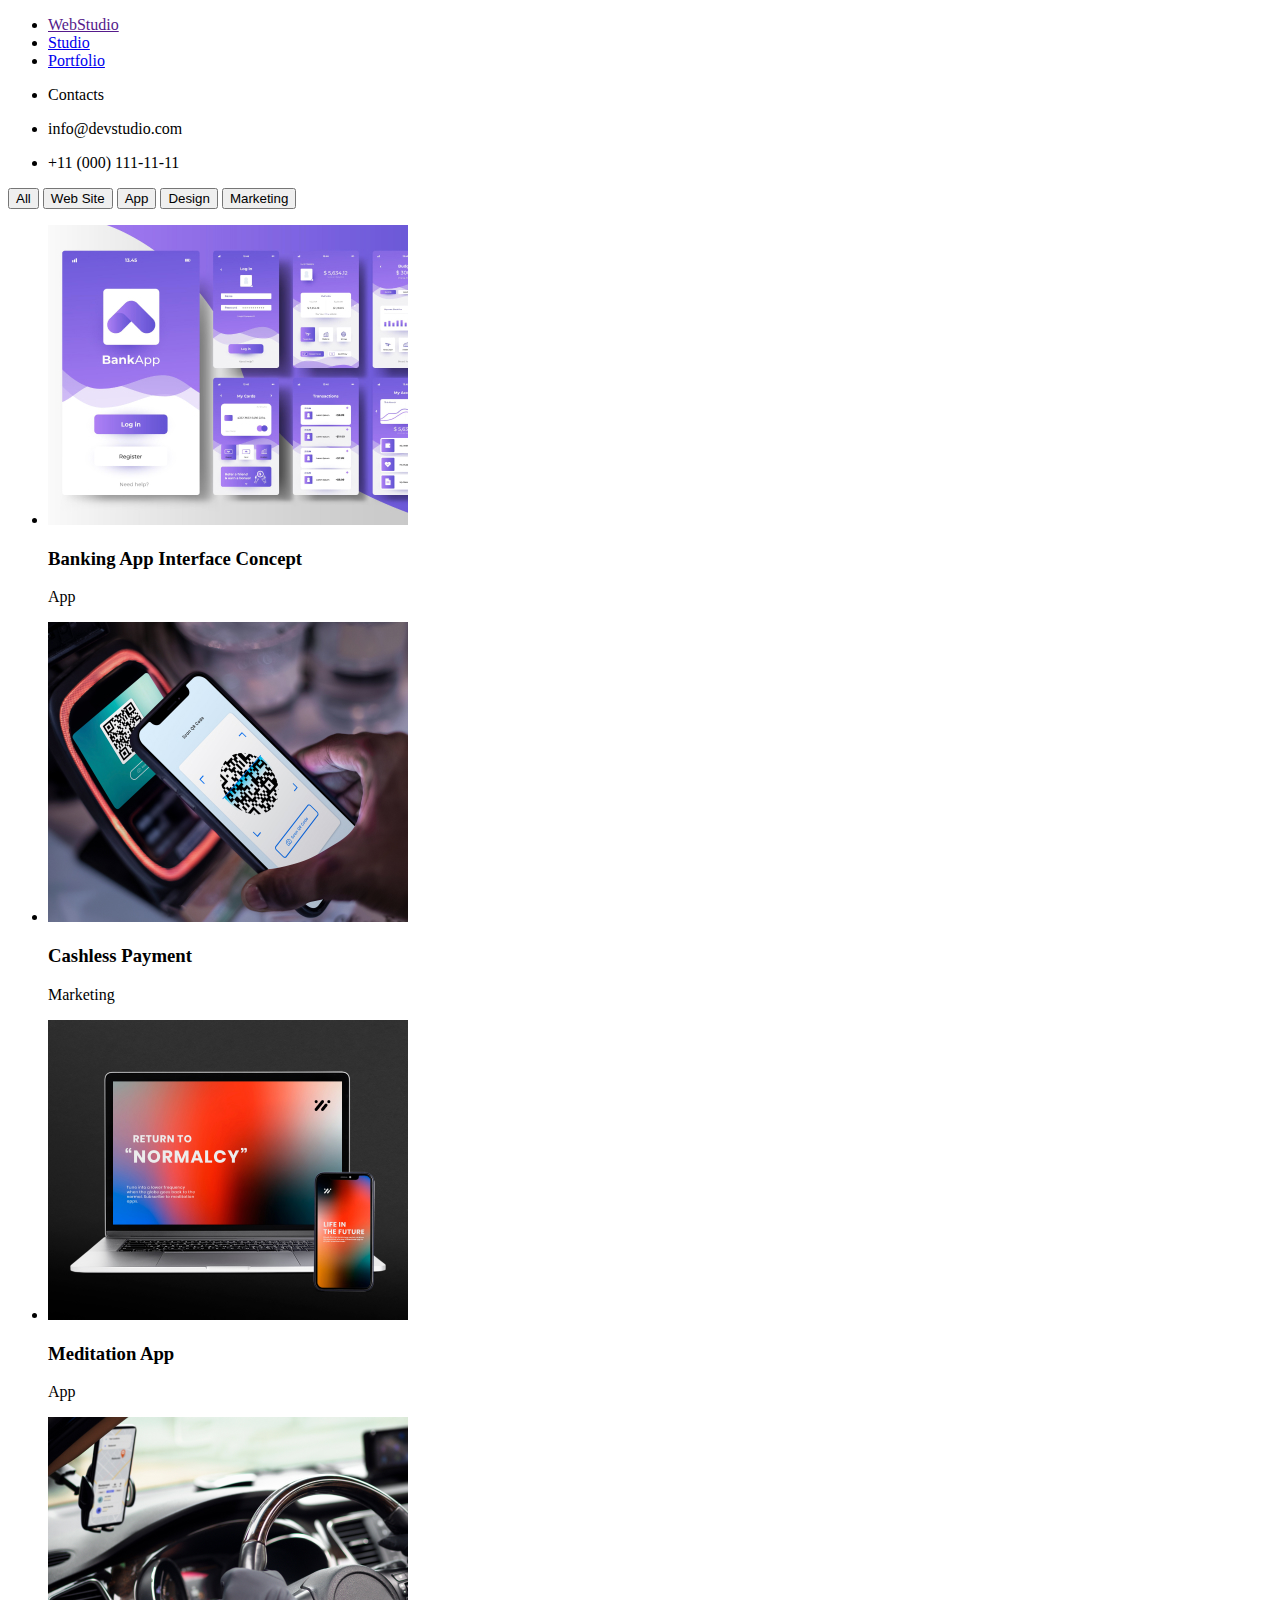
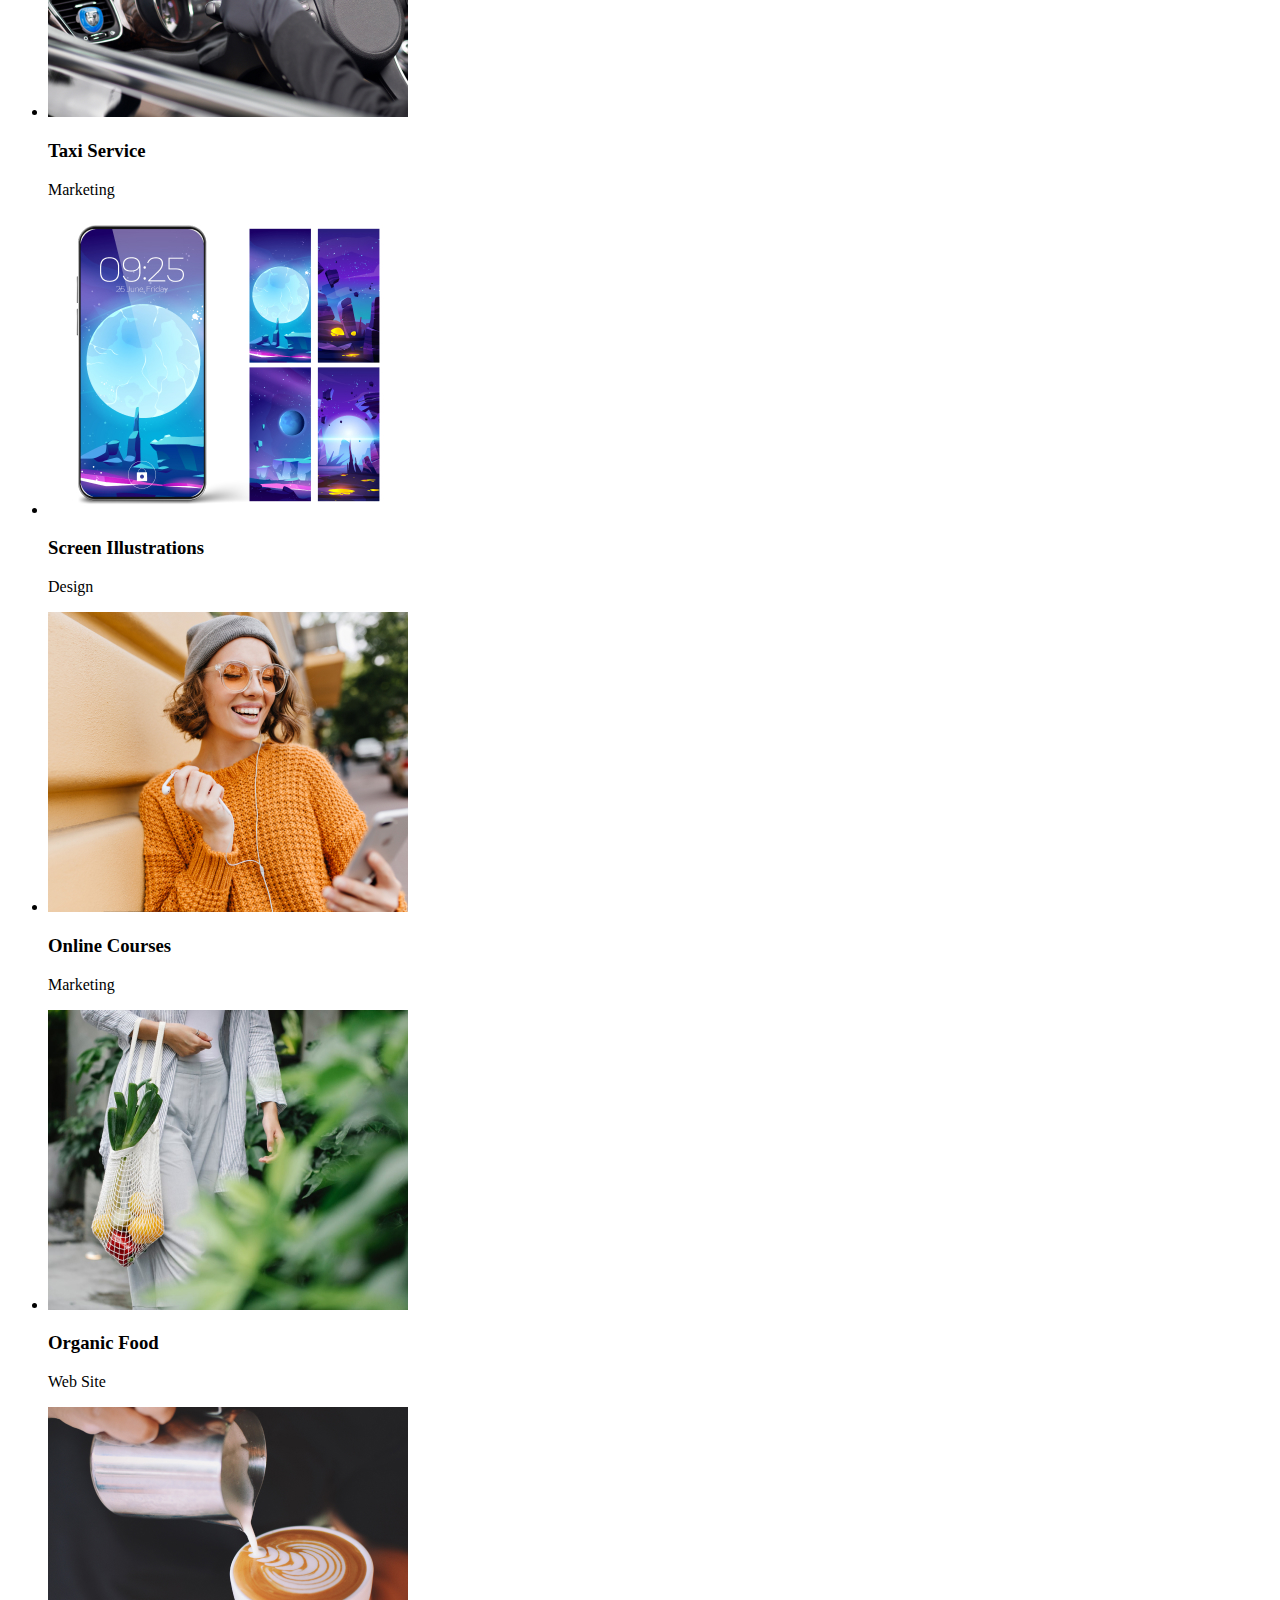
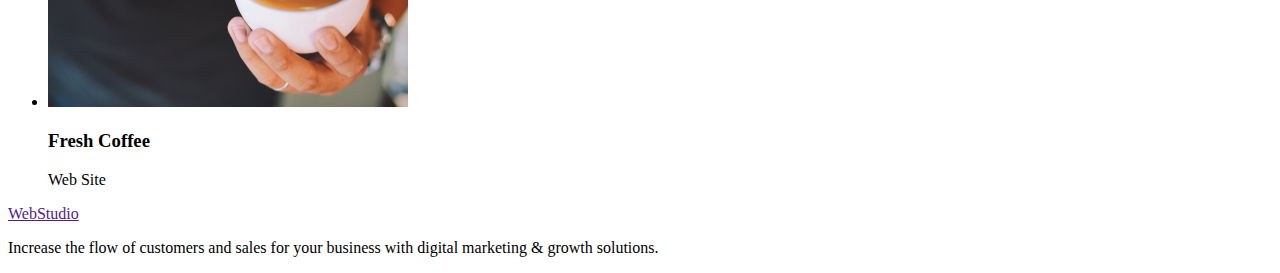
==== portfolio.html @ badaf7a5 "summary" ====
<!DOCTYPE html>
<html lang="en">
  <head>
    <meta charset="UTF-8" />
    <meta name="webstudio" content="Portfolio" />
    <title>Portfolio</title>
  </head>
  <body>
    <header>
      <nav>
        <ul>
          <li><a href=""> WebStudio </a></li>
          <li><a href="index.html"> Studio</a></li>
          <li><a href="portfolio.html">Portfolio</a></li>
          <li><p>Contacts</p></li>
        </ul>
      </nav>
      <ul>
        <li><p>info@devstudio.com</p></li>
        <li><p>+11 (000) 111-11-11</p></li>
      </ul>
    </header>
    <main>
      <section>
        <button type="button">All</button>
        <button type="button">Web Site</button>
        <button type="button">App</button>
        <button type="button">Design</button>
        <button type="button">Marketing</button>
      </section>
      <section>
        <ul>
          <li>
            <img
              src="images/portfolio1.jpg"
              alt="smartphone screens with banking application"
              width="360"
              height="300"
            />
            <h3>Banking App Interface Concept</h3>
            <p>App</p>
          </li>
          <li>
            <img
              src="images/portfolio2.jpg"
              alt="smartphone screen with qr code"
              width="360"
              height="300"
            />
            <h3>Cashless Payment</h3>
            <p>Marketing</p>
          </li>
          <li>
            <img
              src="images/portfolio3.jpg"
              alt="a laptop with a display screen and a smartphone with the same screen"
              width="360"
              height="300"
            />
            <h3>Meditation App</h3>
            <p>App</p>
          </li>
          <li>
            <img
              src="images/portfolio4.jpg"
              alt="car interior and gloved hands on the steering wheel, smartphone with a map above the steering wheel"
              width="360"
              height="300"
            />
            <h3>Taxi Service</h3>
            <p>Marketing</p>
          </li>
          <li>
            <img
              src="images/portfolio5.jpg"
              alt="smartphone screens with screensaver"
              width="360"
              height="300"
            />
            <h3>Screen Illustrations</h3>
            <p>Design</p>
          </li>
          <li>
            <img
              src="images/portfolio6.jpg"
              alt="a smiling woman in a gray cap, glasses and a yellow sweater holds a smartphone in her hand"
              width="360"
              height="300"
            />
            <h3>Online Courses</h3>
            <p>Marketing</p>
          </li>
          <li>
            <img
              src="images/portfolio8.jpg"
              alt="silhouette of a woman holding a bag in her hand with vegetables"
              width="360"
              height="300"
            />
            <h3>Organic Food</h3>
            <p>Web Site</p>
          </li>

          <li>
            <img
              src="images/portfolio9.jpg"
              alt="a cup of coffee with frothed milk poured"
              width="360"
              height="300"
            />
            <h3>Fresh Coffee</h3>
            <p>Web Site</p>
          </li>
        </ul>
      </section>
    </main>
    <footer>
      <div>
        <a href=""> WebStudio </a>
        <p>
          Increase the flow of customers and sales for your business with
          digital marketing & growth solutions.
        </p>
      </div>
    </footer>
  </body>
</html>
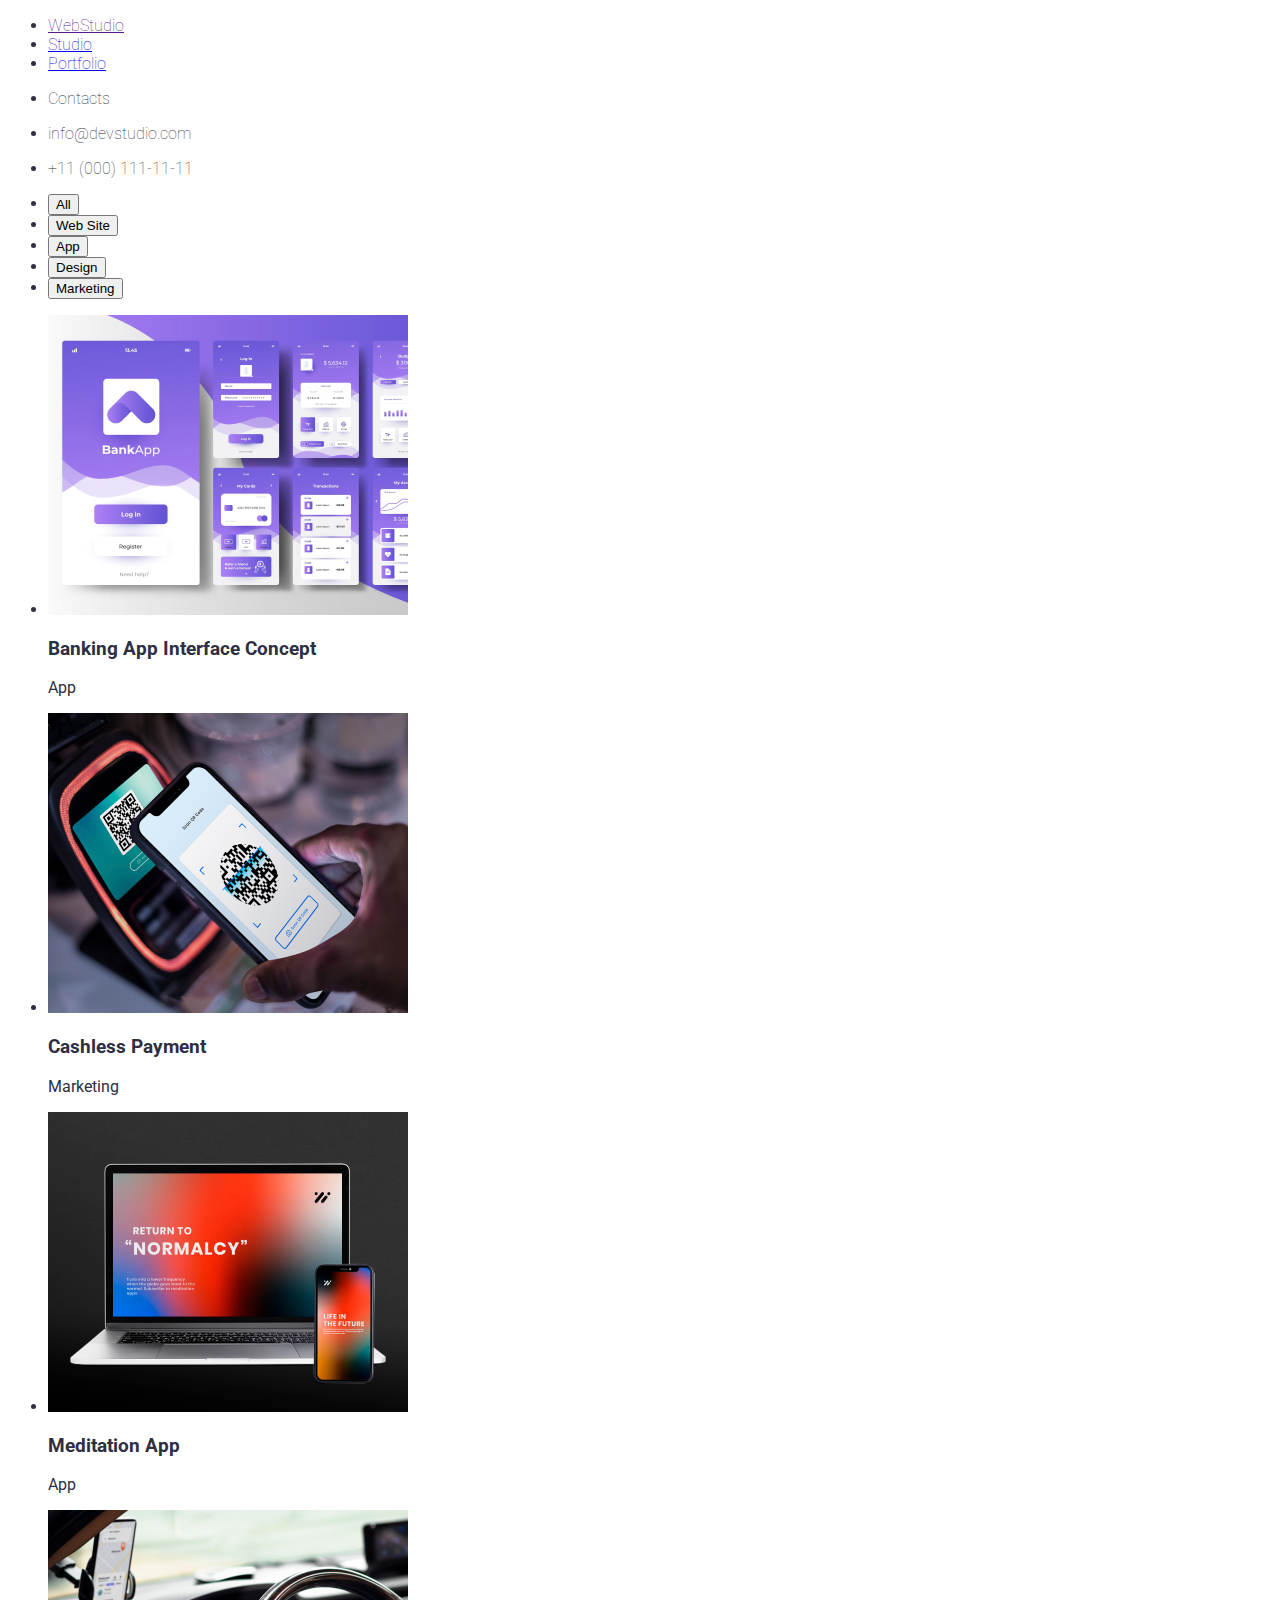
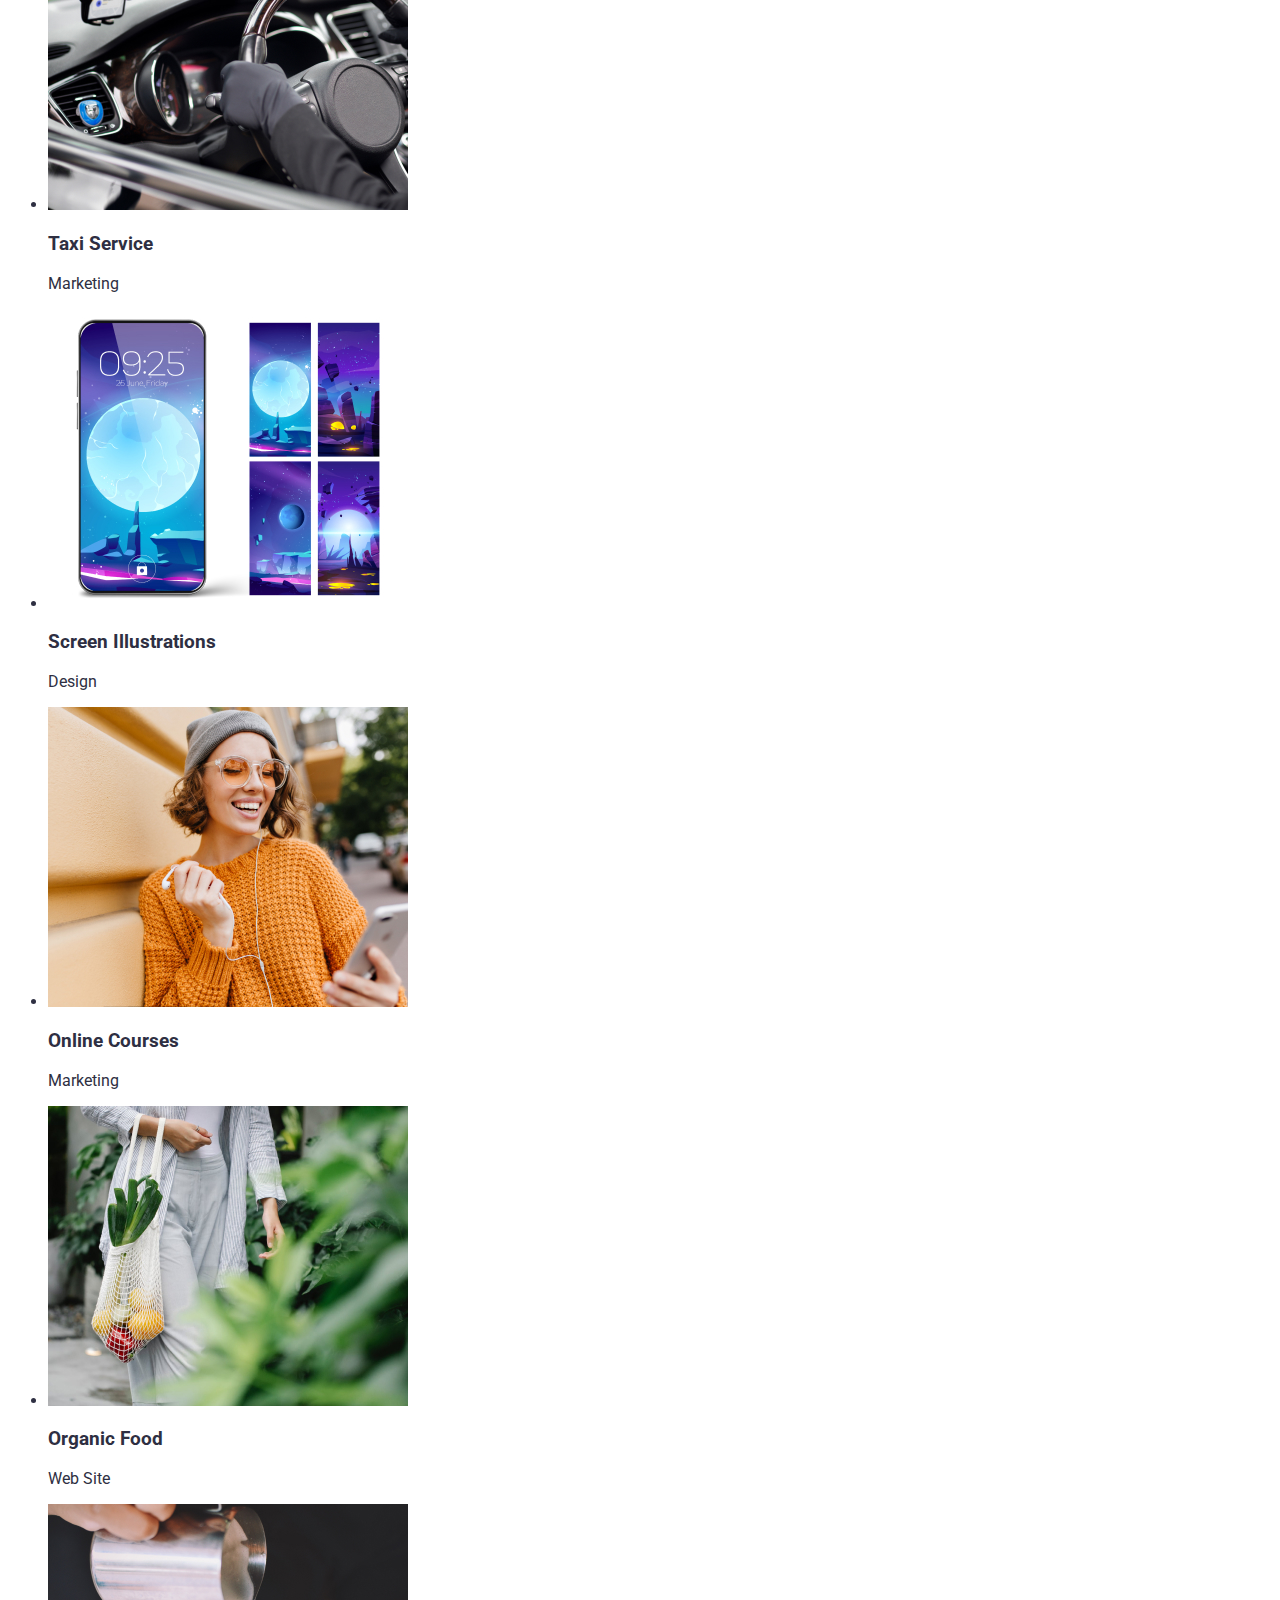
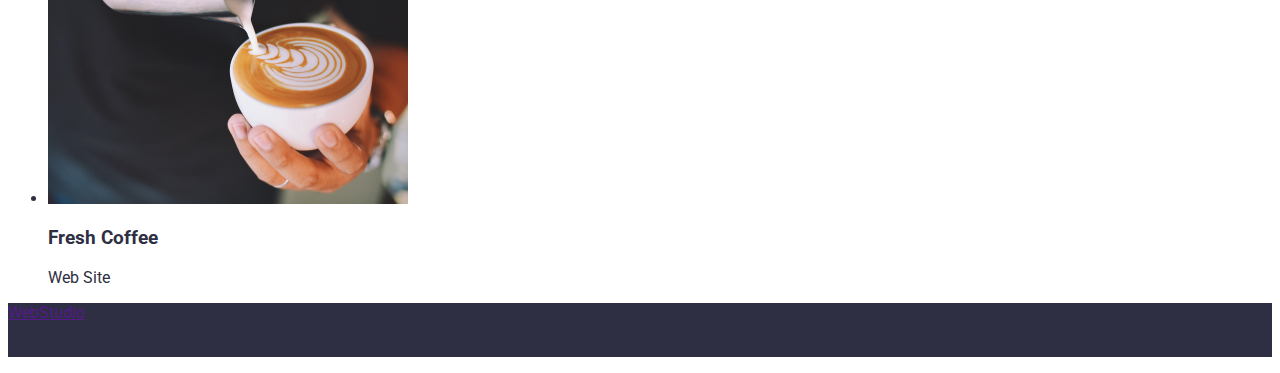
==== commit 077978eb: "summary" ====
--- a/portfolio.html
+++ b/portfolio.html
@@ -4,6 +4,13 @@
     <meta charset="UTF-8" />
     <meta name="webstudio" content="Portfolio" />
     <title>Portfolio</title>
+    <link rel="preconnect" href="https://fonts.googleapis.com" />
+    <link rel="preconnect" href="https://fonts.gstatic.com" crossorigin />
+    <link
+      href="https://fonts.googleapis.com/css2?family=Montserrat:wght@400;700&family=Raleway:wght@800&family=Roboto:wght@400;500;700;900&display=swap"
+      rel="stylesheet"
+    />
+    <link rel="stylesheet" href="./css/styles.css" />
   </head>
   <body>
     <header>
@@ -22,11 +29,23 @@
     </header>
     <main>
       <section>
-        <button type="button">All</button>
-        <button type="button">Web Site</button>
-        <button type="button">App</button>
-        <button type="button">Design</button>
-        <button type="button">Marketing</button>
+        <ul class="navi-button">
+          <li>
+            <a class="navi-button"><button type="button">All</button></a>
+          </li>
+          <li>
+            <a class="navi-button"><button type="button">Web Site</button></a>
+          </li>
+          <li>
+            <a class="navi-button"><button type="button">App</button></a>
+          </li>
+          <li>
+            <a class="navi-button"><button type="button">Design</button></a>
+          </li>
+          <li>
+            <a class="navi-button"><button type="button">Marketing</button></a>
+          </li>
+        </ul>
       </section>
       <section>
         <ul>
--- a/css/styles.css
+++ b/css/styles.css
@@ -0,0 +1,90 @@
+body {
+  font-family: "Roboto", sans-serif;
+  color: #2e2f42;
+  background-color: #ffffff;
+}
+header {
+  color: #2e2f42;
+  font-weight: 48;
+}
+.logo-web {
+  font-family: "Raleway", sans-serif;
+  color: #4d5ae5;
+  font-size: 18px;
+}
+
+.logo-studio {
+  font-family: "Raleway", sans-serif;
+  color: #2e2f42;
+  font-size: 18px;
+}
+.navi-link a {
+  color: #2e2f42;
+  text-decoration: none;
+}
+.navi-link a:hover,
+.navi-link a:focus {
+  color: red;
+  text-decoration: none;
+  font-size: 16px;
+}
+.contacts-links a {
+  color: #434455;
+  text-decoration: none;
+}
+.contacts-links a:hover,
+.contacts-links a:focus {
+  color: red;
+  text-decoration: none;
+  font-size: 16px;
+}
+.hero {
+  color: #ffffff;
+  background-color: #2e2f42;
+  font-size: 56px;
+}
+.servis-button {
+  background-color: #4d5ae5;
+  color: #ffffff;
+  font-size: 16px;
+}
+.servis-button:hover,
+.servis-button:focus {
+  background-color: #ffffff;
+  color: #4d5ae5;
+}
+.feature-header {
+  color: #2e2f42;
+  font-size: 20px;
+}
+.feature {
+  color: #434455;
+  font-size: 16px;
+}
+.section-header {
+  color: #2e2f42;
+  font-size: 36px;
+}
+.team {
+  background-color: #f4f4fd;
+}
+.team-name h3 {
+  color: #2e2f42;
+  font-size: 20px;
+}
+.team-name-item p {
+  color: #434455;
+  font-size: 16px;
+}
+footer {
+  background-color: #2e2f42;
+}
+.logo-studio-footer {
+  font-family: "Raleway", sans-serif;
+  color: #f4f4fd;
+  font-size: 18px;
+}
+.footer-tekst {
+  color: #f4f4fd;
+  font-size: 16px;
+}
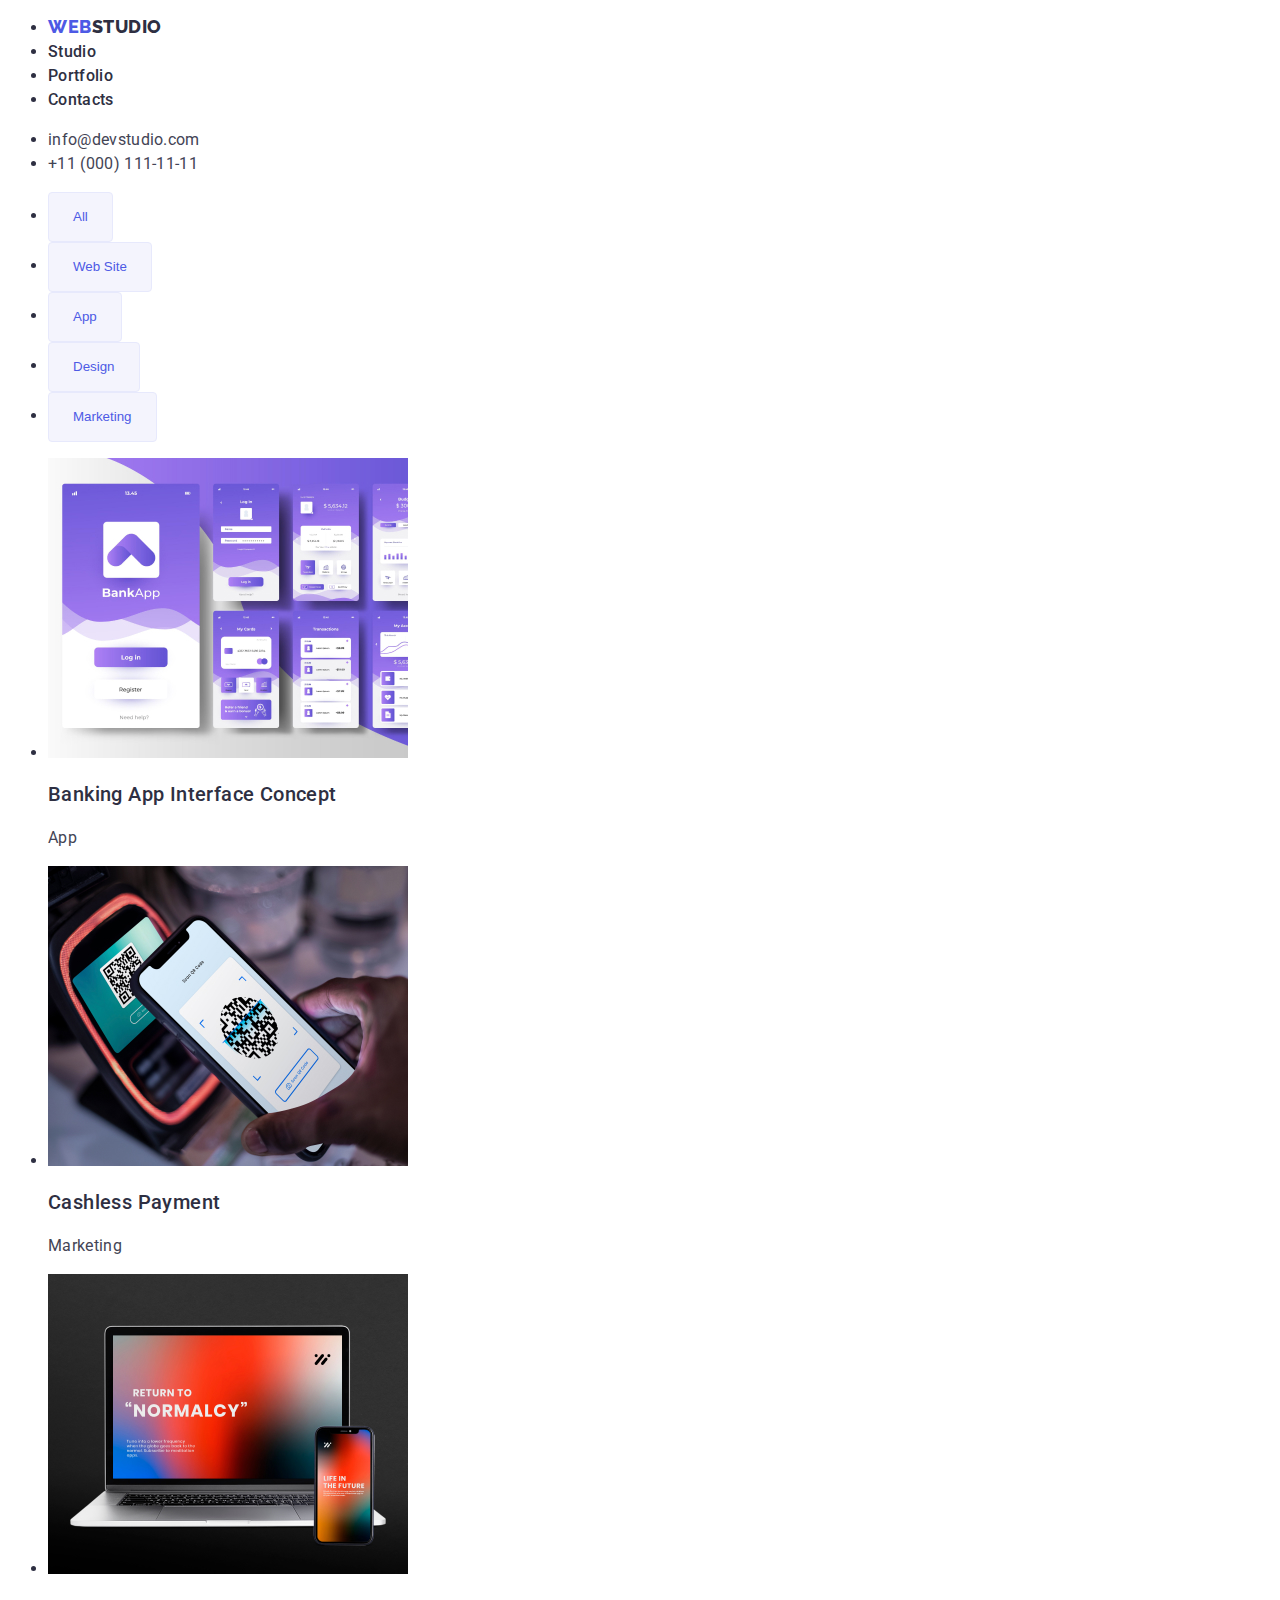
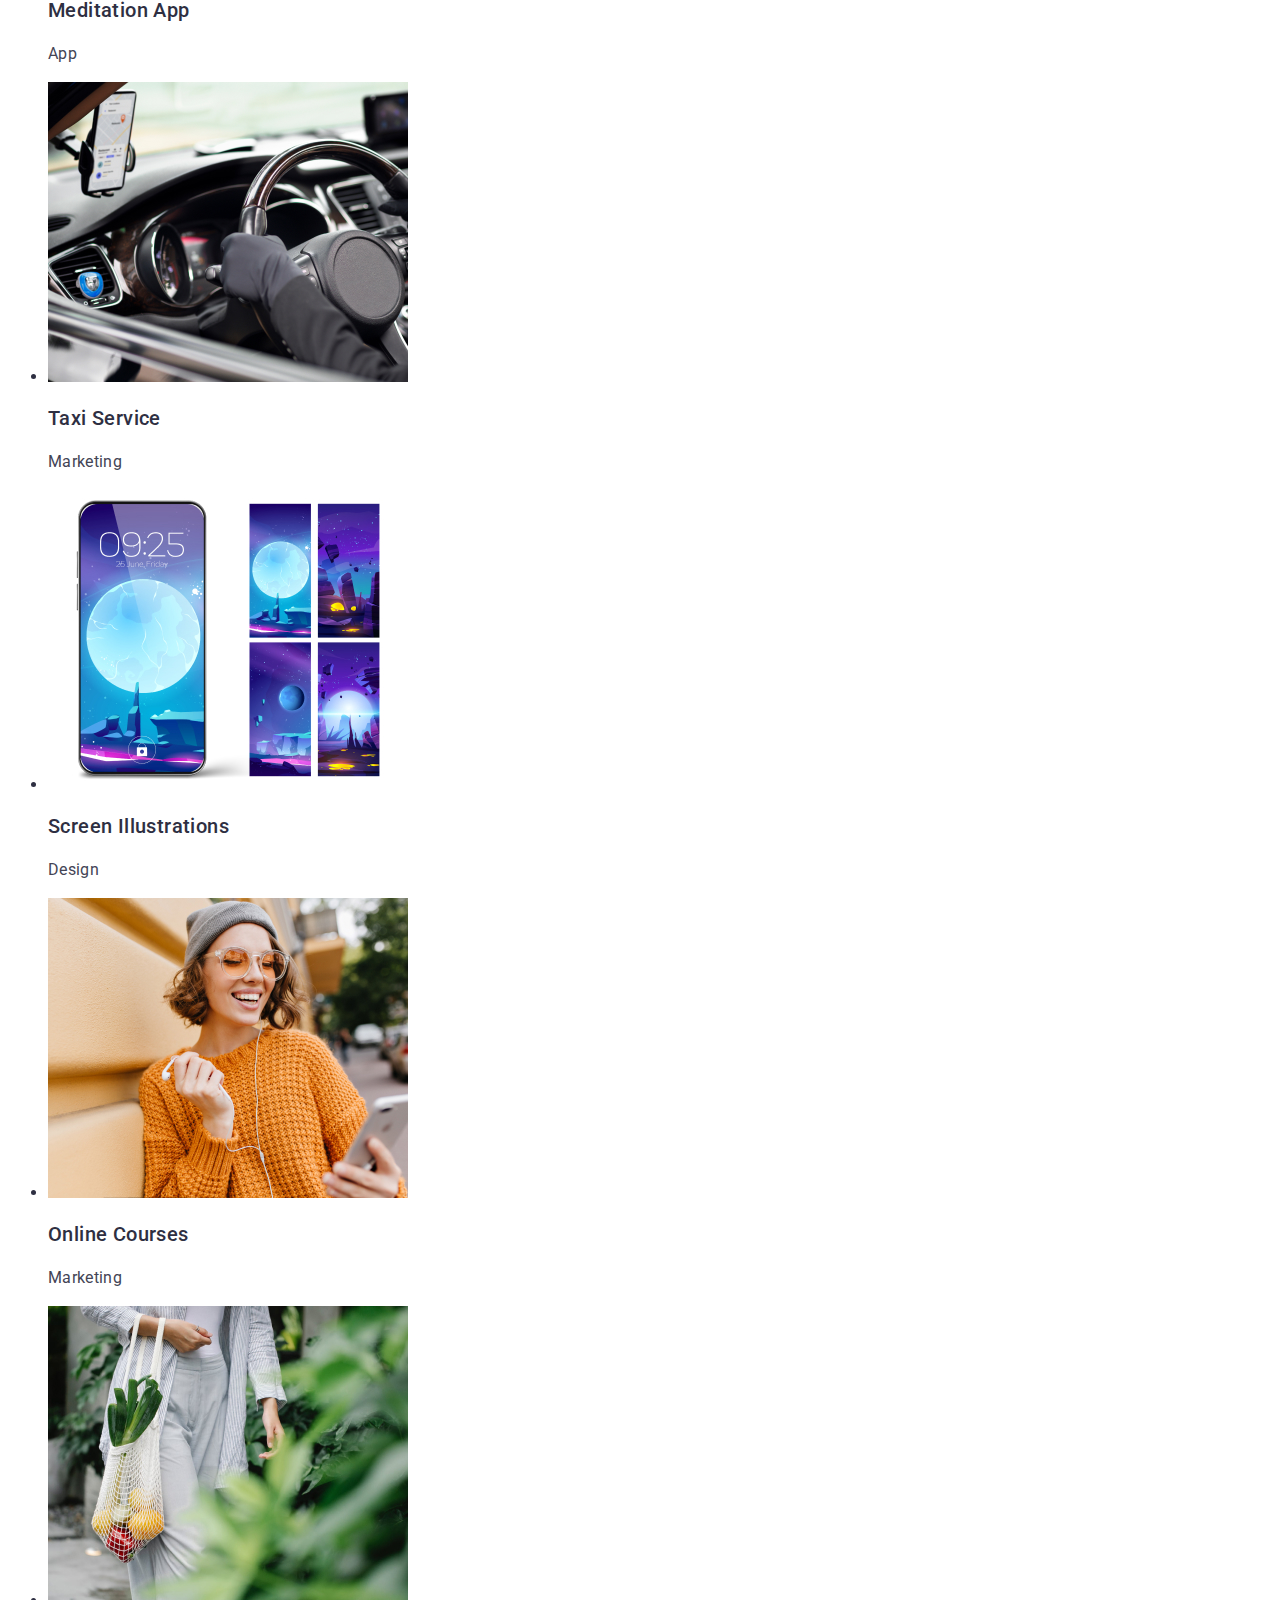
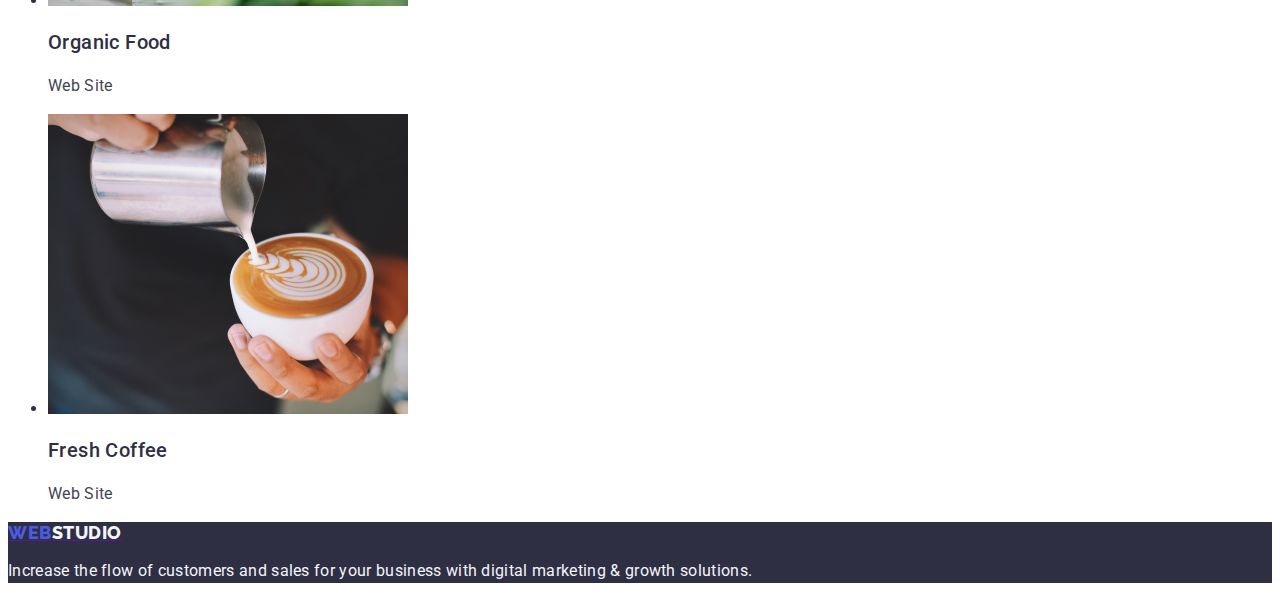
==== commit 204a3c91: "summary" ====
--- a/portfolio.html
+++ b/portfolio.html
@@ -15,40 +15,43 @@
   <body>
     <header>
       <nav>
-        <ul>
-          <li><a href=""> WebStudio </a></li>
+        <ul class="navi-link">
+          <li>
+            <a href="">
+              <span class="logo-web"> WEB</span
+              ><span class="logo-studio">STUDIO</span>
+            </a>
+          </li>
           <li><a href="index.html"> Studio</a></li>
           <li><a href="portfolio.html">Portfolio</a></li>
-          <li><p>Contacts</p></li>
+          <li><a href="">Contacts</a></li>
         </ul>
       </nav>
-      <ul>
-        <li><p>info@devstudio.com</p></li>
-        <li><p>+11 (000) 111-11-11</p></li>
+      <ul class="contacts-links">
+        <li><a href="mailto:info@devstudio.com">info@devstudio.com</a></li>
+        <li><a href="tel:+11(000)1111111">+11 (000) 111-11-11</a></li>
       </ul>
     </header>
     <main>
       <section>
         <ul class="navi-button">
+          <li><button type="button">All</button></li>
           <li>
-            <a class="navi-button"><button type="button">All</button></a>
+            <button type="button">Web Site</button>
           </li>
           <li>
-            <a class="navi-button"><button type="button">Web Site</button></a>
+            <button type="button">App</button>
           </li>
           <li>
-            <a class="navi-button"><button type="button">App</button></a>
+            <button type="button">Design</button>
           </li>
           <li>
-            <a class="navi-button"><button type="button">Design</button></a>
-          </li>
-          <li>
-            <a class="navi-button"><button type="button">Marketing</button></a>
+            <button type="button">Marketing</button>
           </li>
         </ul>
       </section>
       <section>
-        <ul>
+        <ul class="photo-name photo-name-item">
           <li>
             <img
               src="images/portfolio1.jpg"
@@ -134,13 +137,14 @@
       </section>
     </main>
     <footer>
-      <div>
-        <a href=""> WebStudio </a>
-        <p>
-          Increase the flow of customers and sales for your business with
-          digital marketing & growth solutions.
-        </p>
-      </div>
+      <a href="">
+        <span class="logo-web"> WEB</span
+        ><span class="logo-studio-footer">STUDIO</span>
+      </a>
+      <p class="footer-tekst">
+        Increase the flow of customers and sales for your business with digital
+        marketing & growth solutions.
+      </p>
     </footer>
   </body>
 </html>
--- a/css/styles.css
+++ b/css/styles.css
@@ -1,3 +1,12 @@
+:root {
+  --navy-blue: #2e2f42;
+  --iris: #4d5ae5;
+  --slate: #434455;
+  --cloud: #f4f4fd;
+  --cornflower: #e7e9fc;
+  --ocean: #404bbf;
+}
+
 body {
   font-family: "Roboto", sans-serif;
   color: #2e2f42;
@@ -8,83 +17,183 @@
   font-weight: 48;
 }
 .logo-web {
-  font-family: "Raleway", sans-serif;
-  color: #4d5ae5;
+  color: var(--iris, #4d5ae5);
+  font-family: Raleway;
   font-size: 18px;
+  font-style: normal;
+  font-weight: 800;
+  line-height: 21px;
+  letter-spacing: 0.54px;
+  text-transform: uppercase;
 }
 
 .logo-studio {
-  font-family: "Raleway", sans-serif;
-  color: #2e2f42;
+  color: var(--navyblue, #2e2f42);
+  font-family: Raleway;
   font-size: 18px;
+  font-style: normal;
+  font-weight: 800;
+  line-height: 21px; /* 116.667% */
+  letter-spacing: 0.54px;
+  text-transform: uppercase;
 }
 .navi-link a {
-  color: #2e2f42;
   text-decoration: none;
+  color: var(--navyblue, #2e2f42);
+
+  font-size: 16px;
+  font-style: normal;
+  font-weight: 500;
+  line-height: 24px;
+  letter-spacing: 0.32px;
 }
 .navi-link a:hover,
 .navi-link a:focus {
-  color: red;
+  width: 48px;
+  height: 52px;
+  padding-bottom: 0px;
+  flex-direction: column;
+  align-items: flex-start;
+  gap: 20px;
+  flex-shrink: 0;
+  color: #404bbf;
   text-decoration: none;
   font-size: 16px;
 }
 .contacts-links a {
-  color: #434455;
   text-decoration: none;
+  color: var(--slate, #434455);
+  font-size: 16px;
+  font-style: normal;
+  font-weight: 400;
+  line-height: 24px;
+  letter-spacing: 0.32px;
 }
 .contacts-links a:hover,
 .contacts-links a:focus {
-  color: red;
+  width: 153px;
+  height: 24px;
+  justify-content: center;
+  align-items: center;
+  flex-shrink: 0;
+  color: #404bbf;
   text-decoration: none;
   font-size: 16px;
 }
 .hero {
-  color: #ffffff;
   background-color: #2e2f42;
   font-size: 56px;
+  text-align: center;
+  color: var(--white, #fff);
+  font-style: normal;
+  font-weight: 700;
+  line-height: 60px;
+  letter-spacing: 1.12px;
 }
 .servis-button {
-  background-color: #4d5ae5;
+  display: inline-flex;
+  padding: 16px 32px;
+  align-items: flex-start;
+  gap: 10px;
   color: #ffffff;
-  font-size: 16px;
+  border-radius: 4px;
+  background: var(--iris, #4d5ae5);
+  box-shadow: 0px 4px 4px 0px rgba(0, 0, 0, 0.15);
 }
 .servis-button:hover,
 .servis-button:focus {
-  background-color: #ffffff;
-  color: #4d5ae5;
+  color: ##ffffff;
+  border-radius: 4px;
+  background: var(--ocean, #404bbf);
+  box-shadow: 0px 4px 4px 0px rgba(0, 0, 0, 0.15);
 }
 .feature-header {
-  color: #2e2f42;
+  color: var(--navyblue, #2e2f42);
   font-size: 20px;
+  font-style: normal;
+  font-weight: 500;
+  line-height: 24px;
+  letter-spacing: 0.4px;
 }
 .feature {
-  color: #434455;
+  color: var(--slate, #434455);
   font-size: 16px;
+  font-style: normal;
+  font-weight: 400;
+  line-height: 24px;
+  letter-spacing: 0.32px;
 }
 .section-header {
-  color: #2e2f42;
+  color: var(--navyblue, #2e2f42);
+  text-align: center;
   font-size: 36px;
+  font-style: normal;
+  font-weight: 700;
+  line-height: 40px;
+  letter-spacing: 0.72px;
+  text-transform: capitalize;
 }
 .team {
   background-color: #f4f4fd;
 }
-.team-name h3 {
-  color: #2e2f42;
+.photo-name h3 {
+  color: var(--navyblue, #2e2f42);
   font-size: 20px;
+  font-style: normal;
+  font-weight: 500;
+  line-height: 24px;
+  letter-spacing: 0.4px;
 }
-.team-name-item p {
-  color: #434455;
+.photo-name-item p {
+  color: var(--slate, #434455);
   font-size: 16px;
+  font-style: normal;
+  font-weight: 400;
+  line-height: 24px;
+  letter-spacing: 0.32px;
 }
+
 footer {
   background-color: #2e2f42;
 }
 .logo-studio-footer {
-  font-family: "Raleway", sans-serif;
-  color: #f4f4fd;
+  color: var(--cloud, #f4f4fd);
+  font-family: Raleway;
   font-size: 18px;
+  font-style: normal;
+  font-weight: 800;
+  line-height: 21px;
+  letter-spacing: 0.54px;
+  text-transform: uppercase;
 }
 .footer-tekst {
-  color: #f4f4fd;
+  color: var(--cloud, #f4f4fd);
   font-size: 16px;
+  font-style: normal;
+  font-weight: 400;
+  line-height: 24px;
+  letter-spacing: 0.32px;
 }
+.navi-button button {
+  color: #4d5ae5;
+  line-height: 24px;
+  font-size: 16;
+  display: flex;
+  padding: 12px 24px;
+  justify-content: center;
+  align-items: center;
+  border-radius: 4px;
+  border: 1px solid var(--cornflower, #e7e9fc);
+  background: var(--cloud, #f4f4fd);
+}
+.navi-button button:hover,
+.navi-button button:focus {
+  color: #ffffff;
+  display: flex;
+  padding: 12px 24px;
+  align-items: flex-start;
+  border-radius: 4px;
+  background: var(--ocean, #404bbf);
+  box-shadow: 0px 2px 2px 0px rgba(0, 0, 0, 0.12),
+    0px 2px 1px 0px rgba(0, 0, 0, 0.08), 0px 3px 1px 0px rgba(0, 0, 0, 0.1);
+}
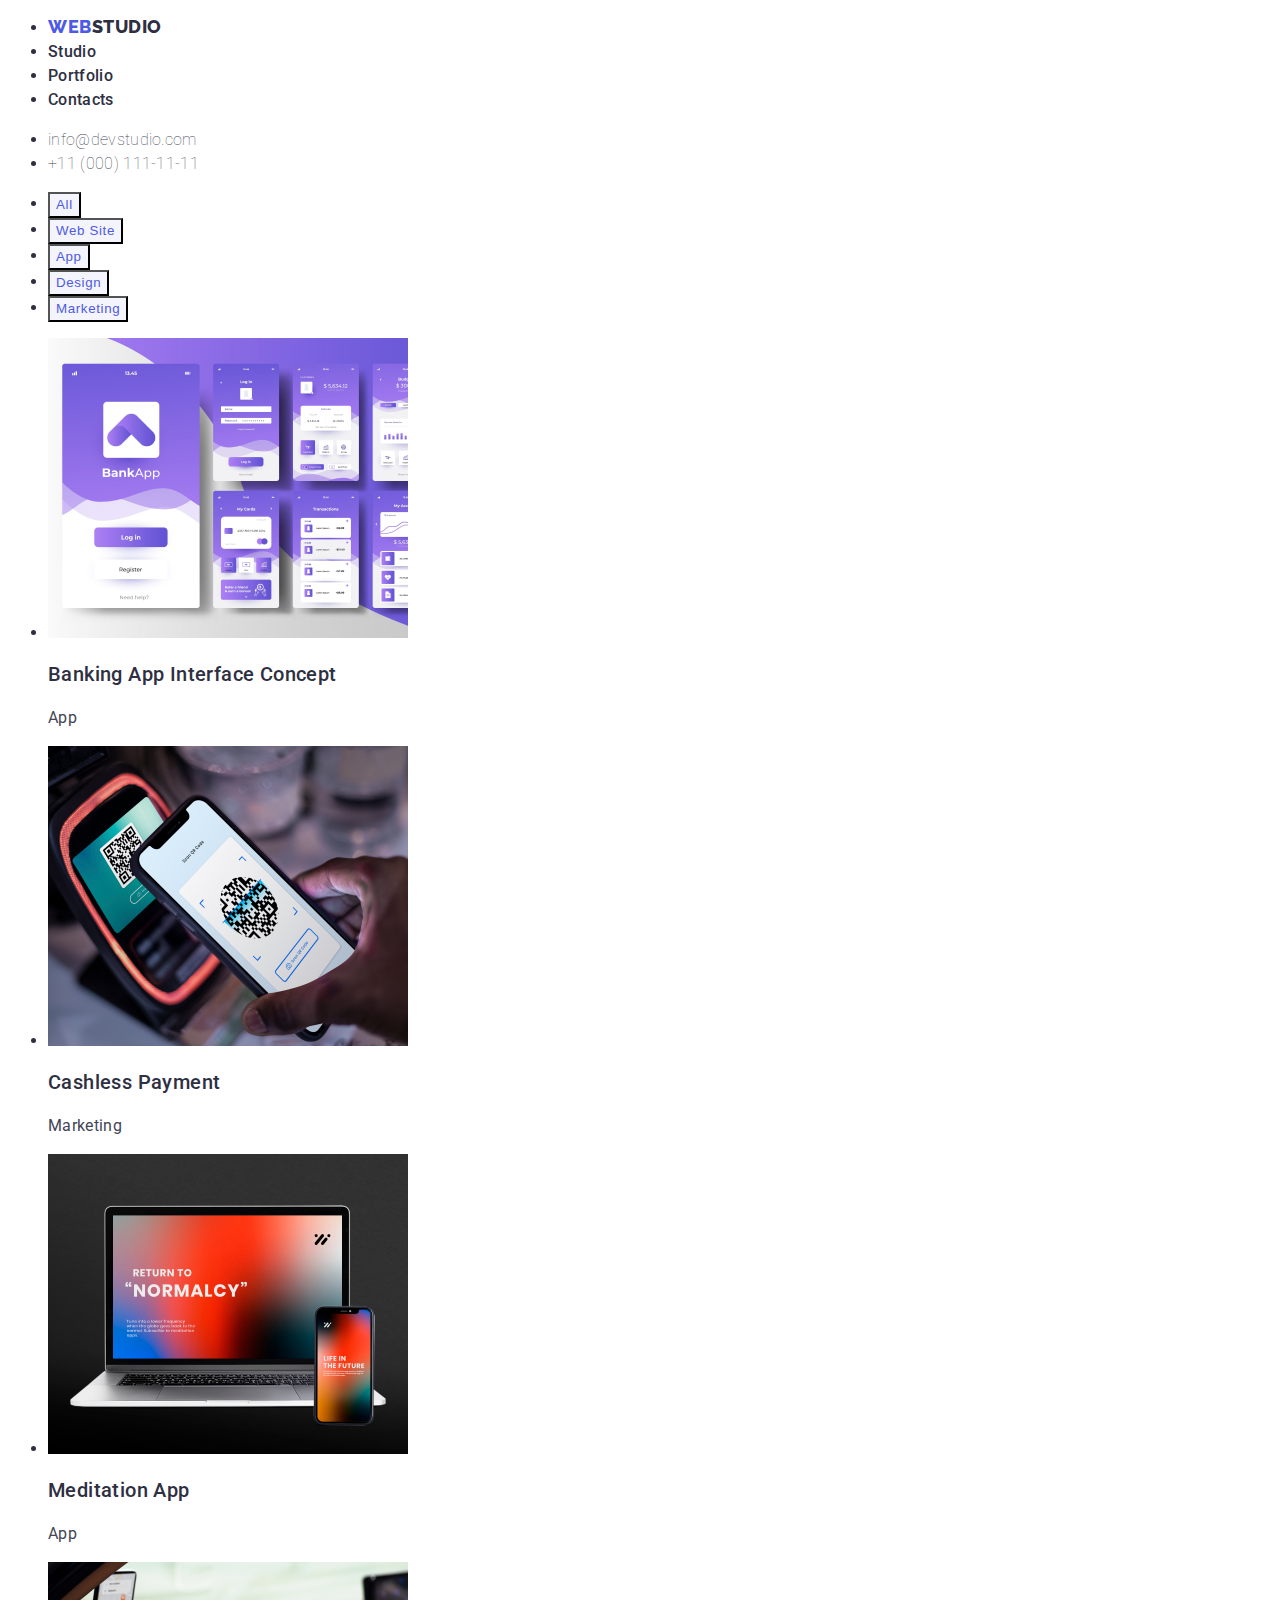
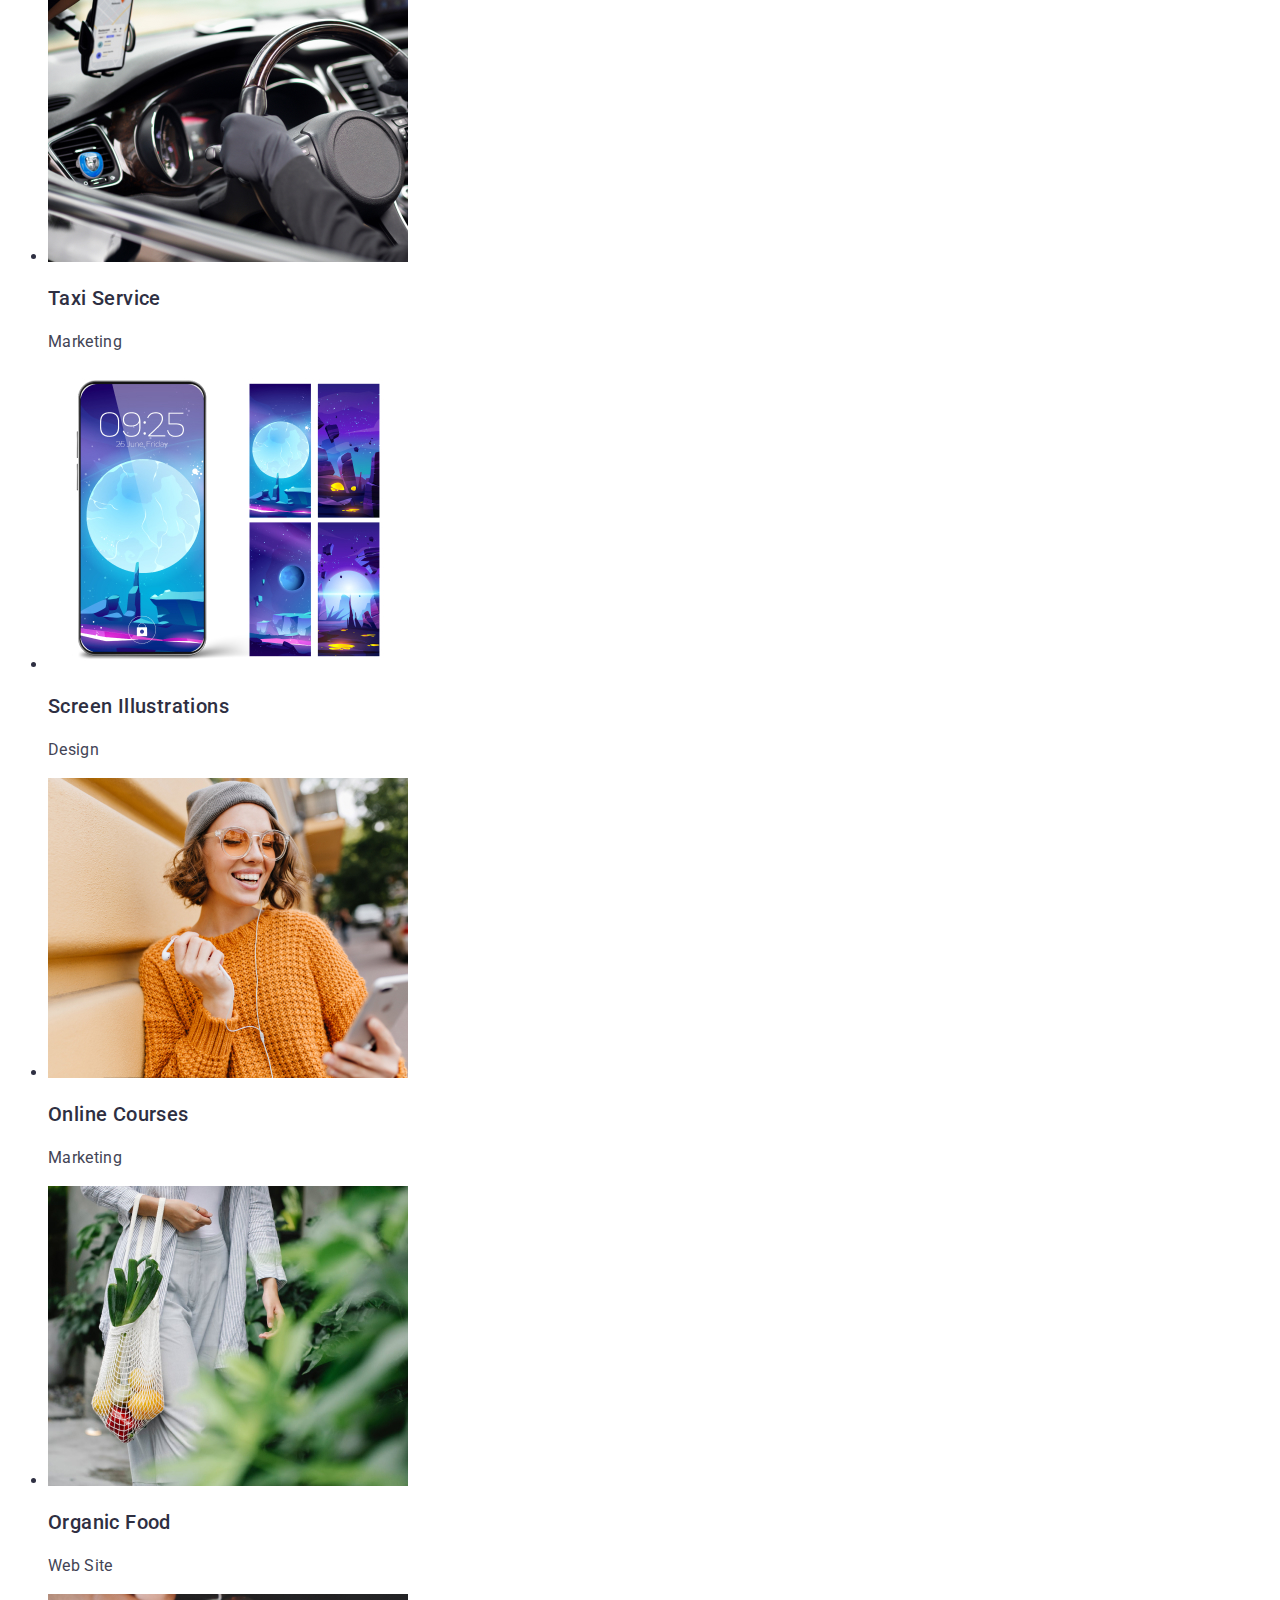
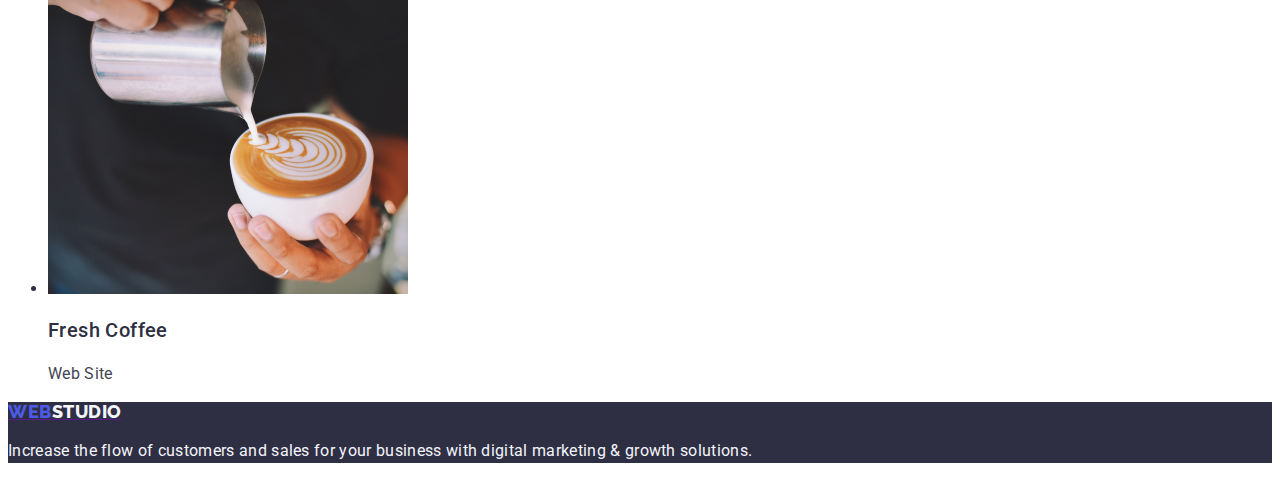
==== commit 24b87279: "summary" ====
--- a/portfolio.html
+++ b/portfolio.html
@@ -7,7 +7,7 @@
     <link rel="preconnect" href="https://fonts.googleapis.com" />
     <link rel="preconnect" href="https://fonts.gstatic.com" crossorigin />
     <link
-      href="https://fonts.googleapis.com/css2?family=Montserrat:wght@400;700&family=Raleway:wght@800&family=Roboto:wght@400;500;700;900&display=swap"
+      href="https://fonts.googleapis.com/css2?family=Raleway:wght@800&family=Roboto:wght@400;500;700;900&display=swap"
       rel="stylesheet"
     />
     <link rel="stylesheet" href="./css/styles.css" />
--- a/css/styles.css
+++ b/css/styles.css
@@ -20,9 +20,8 @@
   color: var(--iris, #4d5ae5);
   font-family: Raleway;
   font-size: 18px;
-  font-style: normal;
   font-weight: 800;
-  line-height: 21px;
+  line-height: 1.16;
   letter-spacing: 0.54px;
   text-transform: uppercase;
 }
@@ -31,105 +30,81 @@
   color: var(--navyblue, #2e2f42);
   font-family: Raleway;
   font-size: 18px;
-  font-style: normal;
   font-weight: 800;
-  line-height: 21px; /* 116.667% */
+  line-height: 1.16;
   letter-spacing: 0.54px;
   text-transform: uppercase;
 }
 .navi-link a {
   text-decoration: none;
   color: var(--navyblue, #2e2f42);
-
   font-size: 16px;
-  font-style: normal;
   font-weight: 500;
-  line-height: 24px;
+  line-height: 1.5;
   letter-spacing: 0.32px;
 }
 .navi-link a:hover,
 .navi-link a:focus {
-  width: 48px;
-  height: 52px;
-  padding-bottom: 0px;
-  flex-direction: column;
-  align-items: flex-start;
-  gap: 20px;
-  flex-shrink: 0;
   color: #404bbf;
   text-decoration: none;
-  font-size: 16px;
 }
 .contacts-links a {
   text-decoration: none;
   color: var(--slate, #434455);
   font-size: 16px;
-  font-style: normal;
-  font-weight: 400;
-  line-height: 24px;
+  line-height: 1.5;
   letter-spacing: 0.32px;
 }
 .contacts-links a:hover,
 .contacts-links a:focus {
-  width: 153px;
-  height: 24px;
-  justify-content: center;
-  align-items: center;
-  flex-shrink: 0;
   color: #404bbf;
-  text-decoration: none;
-  font-size: 16px;
 }
 .hero {
   background-color: #2e2f42;
+  text-align: center;
+}
+.hero-text {
   font-size: 56px;
-  text-align: center;
   color: var(--white, #fff);
-  font-style: normal;
   font-weight: 700;
-  line-height: 60px;
+  line-height: 1.07;
   letter-spacing: 1.12px;
 }
 .servis-button {
-  display: inline-flex;
-  padding: 16px 32px;
-  align-items: flex-start;
-  gap: 10px;
   color: #ffffff;
-  border-radius: 4px;
+  font-size: 16px;
+  font-weight: 500;
+  line-height: 1.5;
+  letter-spacing: 0.64px;
   background: var(--iris, #4d5ae5);
-  box-shadow: 0px 4px 4px 0px rgba(0, 0, 0, 0.15);
+  box-shadow: 0px 4px 4px 0px rgba(0, 0, 0, 0, 0.15);
 }
 .servis-button:hover,
 .servis-button:focus {
-  color: ##ffffff;
-  border-radius: 4px;
   background: var(--ocean, #404bbf);
-  box-shadow: 0px 4px 4px 0px rgba(0, 0, 0, 0.15);
+}
+button:hover {
+  cursor: pointer;
 }
 .feature-header {
   color: var(--navyblue, #2e2f42);
   font-size: 20px;
-  font-style: normal;
   font-weight: 500;
-  line-height: 24px;
+  line-height: 1.2;
   letter-spacing: 0.4px;
 }
 .feature {
   color: var(--slate, #434455);
   font-size: 16px;
-  font-style: normal;
-  font-weight: 400;
-  line-height: 24px;
+  line-height: 1.5;
   letter-spacing: 0.32px;
 }
 .section-header {
   color: var(--navyblue, #2e2f42);
   text-align: center;
   font-size: 36px;
-  font-style: normal;
   font-weight: 700;
-  line-height: 40px;
+  line-height: 1.11;
   letter-spacing: 0.72px;
   text-transform: capitalize;
 }
@@ -139,17 +114,14 @@
 .photo-name h3 {
   color: var(--navyblue, #2e2f42);
   font-size: 20px;
-  font-style: normal;
   font-weight: 500;
-  line-height: 24px;
+  line-height: 1.2;
   letter-spacing: 0.4px;
 }
 .photo-name-item p {
   color: var(--slate, #434455);
   font-size: 16px;
-  font-style: normal;
-  font-weight: 400;
-  line-height: 24px;
+  line-height: 1.5;
   letter-spacing: 0.32px;
 }
 
@@ -160,39 +132,28 @@
   color: var(--cloud, #f4f4fd);
   font-family: Raleway;
   font-size: 18px;
-  font-style: normal;
   font-weight: 800;
-  line-height: 21px;
+  line-height: 1.16;
   letter-spacing: 0.54px;
   text-transform: uppercase;
 }
 .footer-tekst {
   color: var(--cloud, #f4f4fd);
   font-size: 16px;
-  font-style: normal;
-  font-weight: 400;
-  line-height: 24px;
+  line-height: 1.5;
   letter-spacing: 0.32px;
 }
 .navi-button button {
   color: #4d5ae5;
-  line-height: 24px;
+  line-height: 1.5;
   font-size: 16;
-  display: flex;
-  padding: 12px 24px;
-  justify-content: center;
-  align-items: center;
-  border-radius: 4px;
-  border: 1px solid var(--cornflower, #e7e9fc);
+  font-weight: 500;
+  letter-spacing: 0.64px;
   background: var(--cloud, #f4f4fd);
 }
 .navi-button button:hover,
 .navi-button button:focus {
   color: #ffffff;
-  display: flex;
-  padding: 12px 24px;
-  align-items: flex-start;
-  border-radius: 4px;
   background: var(--ocean, #404bbf);
   box-shadow: 0px 2px 2px 0px rgba(0, 0, 0, 0.12),
     0px 2px 1px 0px rgba(0, 0, 0, 0.08), 0px 3px 1px 0px rgba(0, 0, 0, 0.1);
